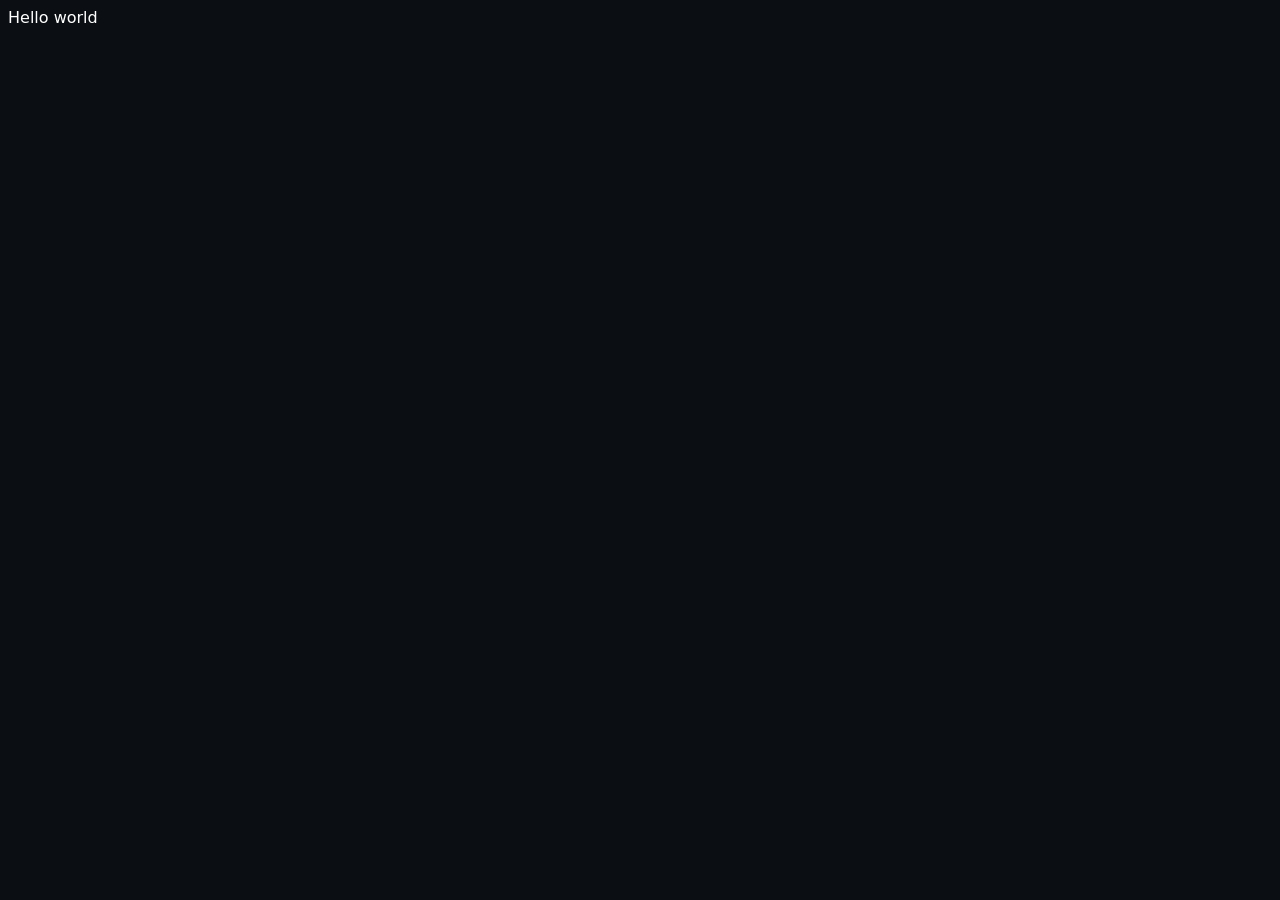
==== index.html @ c45c458b "Add gitignore" ====
<link rel="stylesheet" href="css/styles.css">
<!DOCTYPE html>
<html lang="en">
<head>
  <meta charset="UTF-8">
  <title>Portfolio</title>
  <link rel="stylesheet" href="css/styles.css">
</head>
<body>
  Hello world
</body>
</html>
---- css/styles.css ----
body {
  background: #0b0f14;
  color: white;
  font-family: system-ui, sans-serif;
}
---- css/styles.css ----
body {
  background: #0b0f14;
  color: white;
  font-family: system-ui, sans-serif;
}
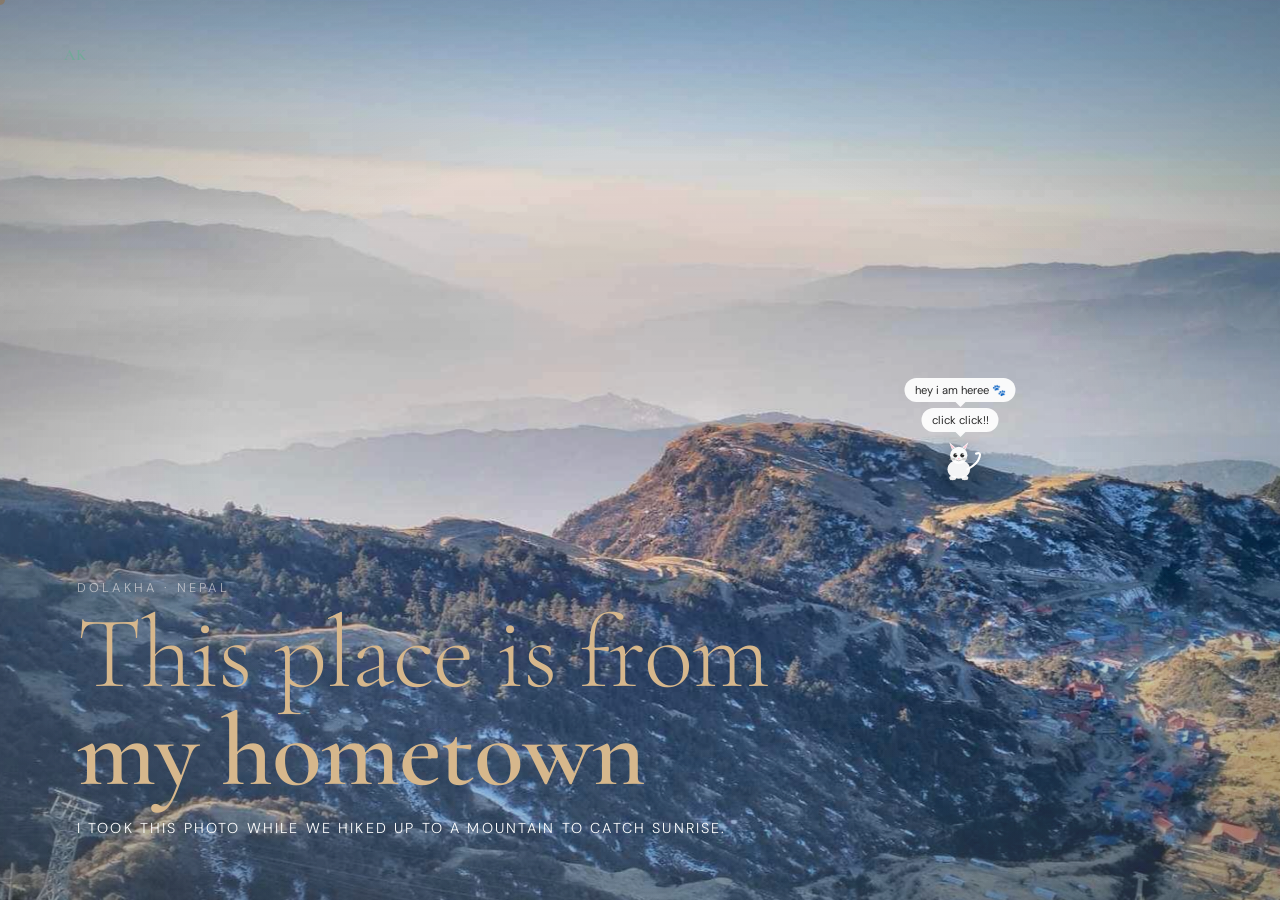
==== commit cdab7623: "portfolio update" ====
--- a/index.html
+++ b/index.html
@@ -1,12 +1,64 @@
-<link rel="stylesheet" href="css/styles.css">
 <!DOCTYPE html>
 <html lang="en">
 <head>
-  <meta charset="UTF-8">
-  <title>Portfolio</title>
-  <link rel="stylesheet" href="css/styles.css">
+  <meta charset="UTF-8" />
+  <meta name="viewport" content="width=device-width, initial-scale=1.0"/>
+  <title>Aayusha Khadka</title>
+  <link rel="stylesheet" href="css/styles.css" />
+  <link href="https://fonts.googleapis.com/css2?family=Cormorant+Garamond:wght@300;400;600&family=DM+Sans:wght@300;400&display=swap" rel="stylesheet"/>
 </head>
 <body>
-  Hello world
+
+<div class="cursor" id="cursor"></div>
+<div class="transition-overlay" id="overlay"></div>
+
+<section class="hero" id="hero">
+  <div class="layer layer-bg"       id="layerBg"></div>
+  <div class="layer layer-mist"     id="layerMist"></div>
+  <div class="layer layer-vignette" id="layerVig"></div>
+
+  <div class="nav-logo">AK</div>
+
+  <!-- CAT -->
+  <div class="cat-wrapper" id="catWrapper">
+    <div class="bubble">hey i am heree 🐾</div>
+    <div class="bubble">click click!!</div>
+    <svg class="cat" viewBox="0 0 60 60" fill="none" xmlns="http://www.w3.org/2000/svg">
+      <path class="cat-tail" d="M38 36 Q50 30 52 22 Q54 16 48 18" stroke="white" stroke-width="2.5" stroke-linecap="round" fill="none"/>
+      <ellipse cx="28" cy="36" rx="13" ry="11" fill="white" fill-opacity="0.95"/>
+      <circle cx="28" cy="20" r="10" fill="white" fill-opacity="0.95"/>
+      <polygon points="20,13 17,5 24,11" fill="white" fill-opacity="0.95"/>
+      <polygon points="36,13 39,5 32,11" fill="white" fill-opacity="0.95"/>
+      <polygon points="20,12 18,7 23,11" fill="#ffb5c8" fill-opacity="0.7"/>
+      <polygon points="36,12 38,7 33,11" fill="#ffb5c8" fill-opacity="0.7"/>
+      <ellipse cx="24" cy="20" rx="2.2" ry="2.5" fill="#2a2a2a"/>
+      <ellipse cx="32" cy="20" rx="2.2" ry="2.5" fill="#2a2a2a"/>
+      <circle cx="25" cy="19" r="0.7" fill="white"/>
+      <circle cx="33" cy="19" r="0.7" fill="white"/>
+      <ellipse cx="28" cy="24" rx="1.2" ry="0.8" fill="#ffb5c8"/>
+      <path d="M25 25.5 Q28 27.5 31 25.5" stroke="#aaa" stroke-width="0.8" stroke-linecap="round" fill="none"/>
+      <line x1="18" y1="23" x2="24" y2="24" stroke="#aaa" stroke-width="0.7"/>
+      <line x1="17" y1="25" x2="24" y2="25" stroke="#aaa" stroke-width="0.7"/>
+      <line x1="38" y1="23" x2="32" y2="24" stroke="#aaa" stroke-width="0.7"/>
+      <line x1="39" y1="25" x2="32" y2="25" stroke="#aaa" stroke-width="0.7"/>
+      <ellipse cx="21" cy="46" rx="4" ry="2.5" fill="white" fill-opacity="0.9"/>
+      <ellipse cx="35" cy="46" rx="4" ry="2.5" fill="white" fill-opacity="0.9"/>
+      <ellipse cx="19" cy="47.5" rx="1.2" ry="0.8" fill="#eee"/>
+      <ellipse cx="21" cy="48" rx="1.2" ry="0.8" fill="#eee"/>
+      <ellipse cx="23" cy="47.5" rx="1.2" ry="0.8" fill="#eee"/>
+      <ellipse cx="33" cy="47.5" rx="1.2" ry="0.8" fill="#eee"/>
+      <ellipse cx="35" cy="48" rx="1.2" ry="0.8" fill="#eee"/>
+      <ellipse cx="37" cy="47.5" rx="1.2" ry="0.8" fill="#eee"/>
+    </svg>
+  </div>
+
+  <div class="hero-text" id="heroText">
+    <p class="hero-tag"> Dolakha · Nepal</p>
+    <h1 class="hero-name">This place is from <span>my hometown</span></h1>
+    <p class="hero-sub">I took this photo while we hiked up to a mountain to catch sunrise.</p>
+  </div>
+
+
+<script src="js/tilt.js"></script>
 </body>
-</html>
+</html>
--- a/css/styles.css
+++ b/css/styles.css
@@ -1,5 +1,314 @@
+*, *::before, *::after { margin: 0; padding: 0; box-sizing: border-box; }
+
 body {
-  background: #0b0f14;
-  color: white;
-  font-family: system-ui, sans-serif;
-}
+  background: #f5f2ee;
+  font-family: 'DM Sans', sans-serif;
+  overflow-x: hidden;
+}
+
+.hero {
+  position: relative;
+  width: 100vw;
+  height: 100vh;
+  overflow: hidden;
+  cursor: none;
+}
+
+.layer {
+  position: absolute;
+  inset: -8%;
+  width: 116%;
+  height: 116%;
+  will-change: transform;
+  transition: transform 0.08s cubic-bezier(0.25, 0.46, 0.45, 0.94);
+}
+
+.layer-bg {
+  background: url('../assets/hometown-1.JPG') center/cover no-repeat;
+  filter: brightness(0.92);
+  z-index: 0;
+}
+
+.layer-mist {
+  background: linear-gradient(
+    to bottom,
+    rgba(250, 247, 247, 0.18) 0%,
+    transparent 40%,
+    transparent 60%,
+    rgba(180, 190, 200, 0.25) 100%
+  );
+  z-index: 1;
+}
+
+.layer-vignette {
+  background: radial-gradient(ellipse at center, transparent 40%, rgba(30,28,26,0.45) 100%);
+  z-index: 2;
+  transition: transform 0.14s cubic-bezier(0.25, 0.46, 0.45, 0.94);
+}
+
+.hero-text {
+  position: absolute;
+  inset: 0;
+  z-index: 10;
+  display: flex;
+  flex-direction: column;
+  justify-content: flex-end;
+  padding: 0 6vw 7vh;
+  pointer-events: none;
+  will-change: transform;
+  transition: transform 0.12s cubic-bezier(0.25, 0.46, 0.45, 0.94);
+}
+
+.hero-tag {
+  font-size: clamp(0.65rem, 1.1vw, 0.8rem);
+  font-weight: 300;
+  letter-spacing: 0.25em;
+  text-transform: uppercase;
+  color: rgba(236, 232, 232, 0.65);
+  margin-bottom: 0.6rem;
+  opacity: 0;
+  transform: translateY(12px);
+  animation: fadeUp 0.9s 0.4s forwards;
+}
+
+.hero-name {
+  font-family: 'Cormorant Garamond', serif;
+  font-size: clamp(3.2rem, 8vw, 7rem);
+  font-weight: 300;
+  color: #d6b78c;
+  line-height: 0.95;
+  letter-spacing: -0.01em;
+  opacity: 0;
+  transform: translateY(18px);
+  animation: fadeUp 1s 0.6s forwards;
+}
+
+.hero-name span {
+  display: block;
+  font-weight: 600;
+}
+
+.hero-sub {
+  margin-top: 1.2rem;
+  font-size: clamp(0.75rem, 1.3vw, 0.9rem);
+  font-weight: 300;
+  letter-spacing: 0.15em;
+  color: rgb(254, 254, 254);
+  text-transform: uppercase;
+  opacity: 0;
+  transform: translateY(10px);
+  animation: fadeUp 0.9s 0.9s forwards;
+}
+
+.scroll-hint {
+  position: absolute;
+  bottom: 3vh;
+  right: 6vw;
+  z-index: 10;
+  display: flex;
+  flex-direction: column;
+  align-items: center;
+  gap: 6px;
+  opacity: 0;
+  animation: fadeIn 1s 1.4s forwards;
+}
+
+.scroll-hint span {
+  font-size: 0.6rem;
+  letter-spacing: 0.2em;
+  text-transform: uppercase;
+  color: rgba(255,255,255,0.4);
+  writing-mode: vertical-rl;
+}
+
+.scroll-line {
+  width: 1px;
+  height: 40px;
+  background: linear-gradient(to bottom, rgba(255,255,255,0.4), transparent);
+  animation: scrollPulse 2s 1.6s infinite;
+}
+
+.cursor {
+  position: fixed;
+  width: 10px;
+  height: 10px;
+  border-radius: 50%;
+  background: rgba(255,255,255,0.9);
+  pointer-events: none;
+  z-index: 9999;
+  transform: translate(-50%, -50%);
+  mix-blend-mode: difference;
+}
+
+.enter-btn {
+  position: absolute;
+  top: 5vh;
+  right: 5vw;
+  z-index: 10;
+  background: rgba(255,255,255,0.12);
+  border: 1px solid rgba(255,255,255,0.3);
+  color: rgba(133, 193, 161, 0.85);
+  font-family: 'DM Sans', sans-serif;
+  font-size: 0.7rem;
+  letter-spacing: 0.2em;
+  text-transform: uppercase;
+  padding: 0.6rem 1.2rem;
+  cursor: pointer;
+  backdrop-filter: blur(6px);
+  border-radius: 2px;
+  opacity: 0;
+  animation: fadeIn 0.9s 1.2s forwards;
+  transition: background 0.2s, color 0.2s;
+}
+.enter-btn:hover {
+  background: rgba(255,255,255,0.25);
+  color: #62b1af;
+}
+
+.nav-logo {
+  position: absolute;
+  top: 5vh;
+  left: 5vw;
+  z-index: 10;
+  font-family: 'Cormorant Garamond', serif;
+  font-size: 1rem;
+  font-weight: 600;
+  color: rgba(107, 172, 149, 0.8);
+  letter-spacing: 0.05em;
+  opacity: 0;
+  animation: fadeIn 0.9s 1s forwards;
+}
+
+@keyframes fadeUp {
+  to { opacity: 1; transform: translateY(0); }
+}
+@keyframes fadeIn {
+  to { opacity: 1; }
+}
+@keyframes scrollPulse {
+  0%, 100% { opacity: 0.4; }
+  50% { opacity: 0.8; }
+}
+
+/* cat wrapper */
+.cat-wrapper {
+  position: absolute;
+  left: 55%;
+  top: 45%;
+  transform: translateX(-50%);
+  z-index: 20;
+  cursor: pointer;
+  opacity: 0;
+  animation: fadeIn 1s 1.5s forwards;
+  display: flex;
+  flex-direction: column;
+  align-items: center;
+  gap: 6px;
+}
+
+.bubble {
+  background: rgba(255,255,255,0.92);
+  color: #2a2a2a;
+  font-family: 'DM Sans', sans-serif;
+  font-size: 0.7rem;
+  padding: 5px 10px;
+  border-radius: 12px;
+  white-space: nowrap;
+  position: relative;
+  opacity: 0;
+  transform: translateY(4px) scale(0.9);
+  transition: opacity 0.2s, transform 0.2s;
+  pointer-events: none;
+}
+.bubble::after {
+  content: '';
+  position: absolute;
+  bottom: -5px;
+  left: 50%;
+  transform: translateX(-50%);
+  border: 5px solid transparent;
+  border-top-color: rgba(255,255,255,0.92);
+  border-bottom: none;
+}
+.cat-wrapper:hover .bubble { opacity: 1; transform: translateY(0) scale(1); }
+
+.cat { width: 52px; height: 52px; animation: catBob 2.4s ease-in-out infinite; filter: drop-shadow(0 4px 8px rgba(0,0,0,0.4)); }
+.cat-wrapper:hover .cat { animation: catPerk 0.35s ease forwards, catBob 2.4s ease-in-out 0.35s infinite; }
+.cat-tail { animation: tailSwish 1.8s ease-in-out infinite; transform-origin: 38px 36px; }
+
+.transition-overlay {
+  position: fixed;
+  inset: 0;
+  background:#060a14;
+  z-index: 9998;
+  opacity: 0;
+  pointer-events: none;
+  transition: opacity 0.6s ease;
+}
+.transition-overlay.active { opacity: 1; pointer-events: all; }
+
+@keyframes catBob { 0%,100%{transform:translateY(0)} 50%{transform:translateY(-5px)} }
+@keyframes catPerk { 0%{transform:translateY(0) scale(1)} 50%{transform:translateY(-10px) scale(1.08)} 100%{transform:translateY(-4px) scale(1.04)} }
+@keyframes tailSwish { 0%,100%{transform:rotate(-15deg)} 50%{transform:rotate(15deg)} }
+
+/* cat wrapper */
+.cat-wrapper {
+  position: absolute;
+  left:75%;
+  top: 42%;
+  transform: translateX(-50%);
+  z-index: 20;
+  cursor: pointer;
+  opacity: 0;
+  animation: fadeIn 1s 1.5s forwards;
+  display: flex;
+  flex-direction: column;
+  align-items: center;
+  gap: 6px;
+}
+
+.bubble {
+  opacity: 0;
+  transform: translateY(4px);
+  animation: bubbleFadeIn 1.4s 3.2s forwards; /* auto fades in, no hover needed */
+  pointer-events: none;
+}
+@keyframes bubbleFadeIn {
+  0%  { opacity:0; transform:translateY(6px) scale(0.92); }
+  100%{ opacity:1; transform:translateY(0)   scale(1);    }
+}
+.cat { animation: catFloat 3s ease-in-out infinite; }
+.cat-arm { transform-origin:22px 32px; animation: armWave 1s ease-in-out infinite; }
+@keyframes catFloat { 0%,100%{transform:translateY(0)} 50%{transform:translateY(-6px)} }
+@keyframes armWave  { 0%,100%{transform:rotate(0deg)} 30%{transform:rotate(-38deg)} 60%{transform:rotate(10deg)} }
+
+.bubble::after {
+  content: '';
+  position: absolute;
+  bottom: -5px;
+  left: 50%;
+  transform: translateX(-50%);
+  border: 5px solid transparent;
+  border-top-color: rgba(255,255,255,0.92);
+  border-bottom: none;
+}
+.cat-wrapper:hover .bubble { opacity: 1; transform: translateY(0) scale(1); }
+
+.cat { width: 52px; height: 52px; animation: catBob 2.4s ease-in-out infinite; filter: drop-shadow(0 4px 8px rgba(0,0,0,0.4)); }
+.cat-wrapper:hover .cat { animation: catPerk 0.35s ease forwards, catBob 2.4s ease-in-out 0.35s infinite; }
+.cat-tail { animation: tailSwish 1.8s ease-in-out infinite; transform-origin: 38px 36px; }
+
+.transition-overlay {
+  position: fixed;
+  inset: 0;
+  background: #060a14;
+  z-index: 9998;
+  opacity: 0;
+  pointer-events: none;
+  transition: opacity 0.6s ease;
+}
+.transition-overlay.active { opacity: 1; pointer-events: all; }
+
+@keyframes catBob { 0%,100%{transform:translateY(0)} 50%{transform:translateY(-5px)} }
+@keyframes catPerk { 0%{transform:translateY(0) scale(1)} 50%{transform:translateY(-10px) scale(1.08)} 100%{transform:translateY(-4px) scale(1.04)} }
+@keyframes tailSwish { 0%,100%{transform:rotate(-15deg)} 50%{transform:rotate(15deg)} }
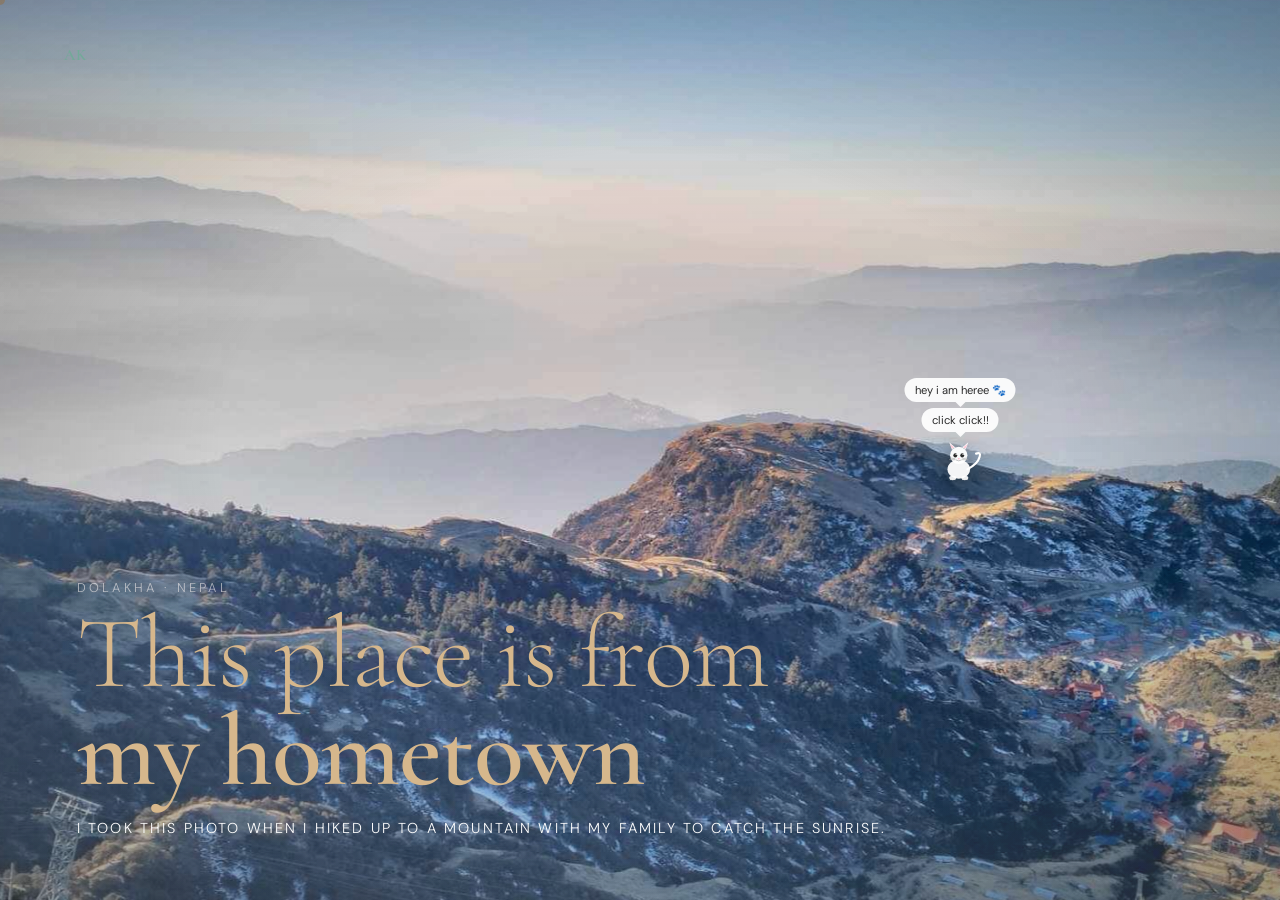
==== commit 3e69de2d: "fixed grammar errors" ====
--- a/index.html
+++ b/index.html
@@ -55,7 +55,7 @@
   <div class="hero-text" id="heroText">
     <p class="hero-tag"> Dolakha · Nepal</p>
     <h1 class="hero-name">This place is from <span>my hometown</span></h1>
-    <p class="hero-sub">I took this photo while we hiked up to a mountain to catch sunrise.</p>
+    <p class="hero-sub">I took this photo when I hiked up to a mountain with my family to catch the sunrise.</p>
   </div>
 
 
